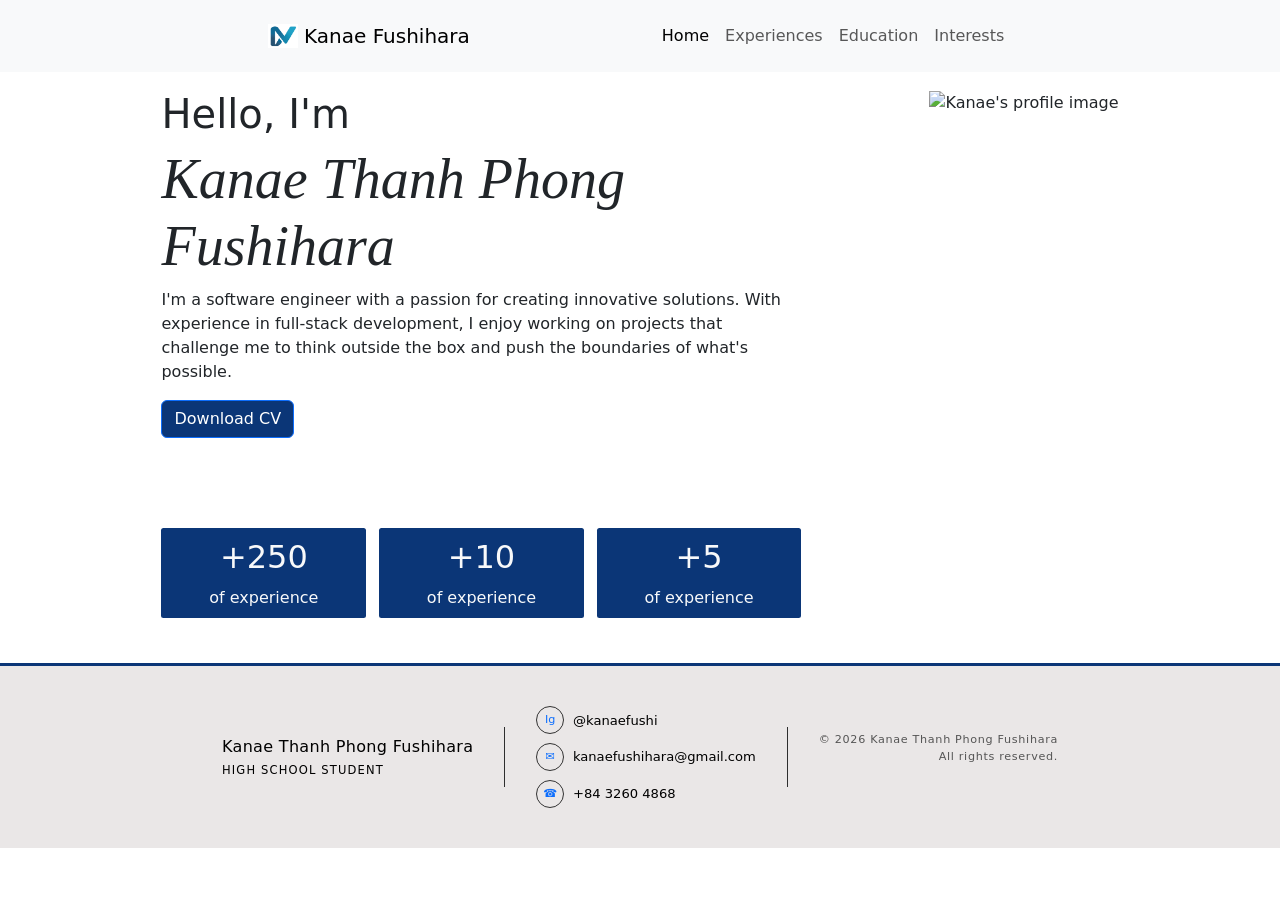
==== index.html @ 69818006 "first commit" ====
<!doctype html>
<html lang="en">
  <head>
    <meta charset="UTF-8" />
    <meta name="viewport" content="width=device-width, initial-scale=1.0" />
    <title>Kanae's Portfolio</title>
    <link
      href="https://cdn.jsdelivr.net/npm/bootstrap@5.3.8/dist/css/bootstrap.min.css"
      rel="stylesheet"
      integrity="sha384-sRIl4kxILFvY47J16cr9ZwB07vP4J8+LH7qKQnuqkuIAvNWLzeN8tE5YBujZqJLB"
      crossorigin="anonymous"
    />
    <link rel="stylesheet" href="index.css" />
  </head>
  <body>
    <div class="top-navbar">
      <script
        src="https://cdn.jsdelivr.net/npm/bootstrap@5.3.8/dist/js/bootstrap.bundle.min.js"
        integrity="sha384-FKyoEForCGlyvwx9Hj09JcYn3nv7wiPVlz7YYwJrWVcXK/BmnVDxM+D2scQbITxI"
        crossorigin="anonymous"
      ></script>
      <nav class="navbar bg-body-tertiary nav-left">
        <div class="container-fluid">
          <a class="navbar-brand" href="#">
            <img
              src="./IMG/Screenshot 2026-05-16 at 15.54.25.png"
              alt="Logo"
              width="30"
              height="24"
              class="d-inline-block align-text-top"
            />
            Kanae Fushihara
          </a>
        </div>
      </nav>
      <nav class="navbar navbar-expand-lg bg-body-tertiary">
        <div class="container-fluid">
          <a class="navbar-brand" href="#"></a>
          <button
            class="navbar-toggler"
            type="button"
            data-bs-toggle="collapse"
            data-bs-target="#navbarNav"
            aria-controls="navbarNav"
            aria-expanded="false"
            aria-label="Toggle navigation"
          >
            <span class="navbar-toggler-icon"></span>
          </button>
          <div class="collapse navbar-collapse" id="navbarNav">
            <ul class="navbar-nav">
              <li class="nav-item">
                <a class="nav-link active" aria-current="page" href="#">Home</a>
              </li>
              <li class="nav-item">
                <a class="nav-link" href="./Experiences/experiences.html"
                  >Experiences</a
                >
              </li>
              <li class="nav-item">
                <a class="nav-link" href="./Education/education.html"
                  >Education</a
                >
              </li>
              <li class="nav-item">
                <a class="nav-link" href="./Interests/interests.html"
                  >Interests</a
                >
              </li>
            </ul>
          </div>
        </div>
      </nav>
    </div>
    <div id="section1-home">
      <div class="section1-home-left">
        <div class="section1-home-left-content">
          <h1>Hello, I'm</h1>
          <h1 class="Kanae">Kanae Thanh Phong Fushihara</h1>
          <p>
            I'm a software engineer with a passion for creating innovative
            solutions. With experience in full-stack development, I enjoy
            working on projects that challenge me to think outside the box and
            push the boundaries of what's possible.
          </p>
          <a
            style="background-color: #0b3677"
            type="button"
            class="btn btn-primary"
            href=""
          >
            Download CV
          </a>
          <div class="container text-center statbox">
            <div class="row">
              <div class="col statcol">
                <h2>+250</h2>
                <p>of experience</p>
              </div>
              <div class="col statcol">
                <h2>+10</h2>
                <p>of experience</p>
              </div>
              <div class="col statcol">
                <h2>+5</h2>
                <p>of experience</p>
              </div>
            </div>
          </div>
        </div>
      </div>
      <div class="section1-home-right">
        <img
          src="./IMG/IMG_9057.JPG"
          alt="Kanae's profile image"
          style="width: 30vw; height: auto"
        />
      </div>
    </div>
    <footer>
      <div class="footer-inner">
        <div class="footer-author">
          <span class="name">Kanae Thanh Phong Fushihara</span>
          <span class="role">High School Student</span>
        </div>

        <div class="footer-divider"></div>

        <div class="footer-contact">
          <a
            href="https://instagram.com/kanaefushi"
            target="_blank"
            rel="noopener"
          >
            <span class="icon">Ig</span>
            @kanaefushi
          </a>
          <a href="mailto:kanaefushihara@gmail.com">
            <span class="icon">✉</span>
            kanaefushihara@gmail.com
          </a>
          <a href="tel:+8432604868">
            <span class="icon">☎</span>
            +84 3260 4868
          </a>
        </div>

        <div class="footer-divider"></div>

        <p class="footer-copy">
          © 2026 Kanae Thanh Phong Fushihara<br />All rights reserved.
        </p>
      </div>
    </footer>
  </body>
</html>
---- index.css ----
.top-navbar {
  display: flex;
  background-color: #f8f9fa;
  justify-content: center;
  position: fixed;
  top: 0;
  left: 0;
  width: 100%;
  height: 8vh;
}

.nav-left {
  margin-right: 10vw;
}

#section1-home {
  display: flex;
  justify-content: center;
  margin-top: 10vh;
}

.section1-home-left {
  width: 50vw;
  display: flex;
  align-items: center;
  margin-right: 10vw;
}

.Kanae {
  font-family: "cormorant grand", serif;
  font-style: italic;
  font-size: 3.5rem;
}

.statbox {
  margin-top: 10vh;
}
.statbox .row {
  display: flex;
  gap: 1vw;
}
.statcol {
  background-color: #0b3677;
  height: 10vh;
  align-items: center;
  border-radius: 2.5px;
  color: #f8f9fa;
  display: flex;
  flex-direction: column;
  justify-content: flex-start;
  padding: 1vh;
}

.statbox p {
  margin-top: 0.1vh;
}

.statbox h2 {
  margin-top: 0.1vh;
}

footer {
  background: #eae7e7;
  color: #000000;
  border-top: 3px solid #0b3677;
  margin-top: 5vh;
}

.footer-inner {
  max-width: 900px;
  margin: 0 auto;
  padding: 2.5rem 2rem;
  display: flex;
  align-items: center;
  justify-content: space-between;
  flex-wrap: wrap;
  gap: 1.5rem;
}

.footer-author {
  display: flex;
  flex-direction: column;
  gap: 0.2rem;
}

.footer-author .name {
  font-size: 1rem;
  font-weight: 500;
  letter-spacing: 0.02em;
}

.footer-author .role {
  font-size: 0.72rem;
  color: #000000;
  letter-spacing: 0.1em;
  text-transform: uppercase;
}

.footer-contact {
  display: flex;
  flex-direction: column;
  gap: 0.55rem;
}

.footer-contact a {
  display: flex;
  align-items: center;
  gap: 0.55rem;
  color: #000000;
  text-decoration: none;
  font-size: 0.82rem;
  transition: color 0.15s;
}

.footer-contact a:hover {
  color: #e8e4de;
}

.footer-contact .icon {
  width: 28px;
  height: 28px;
  border: 1px solid #333;
  border-radius: 50%;
  display: flex;
  align-items: center;
  justify-content: center;
  flex-shrink: 0;
  font-size: 0.7rem;
  color: #0d6efd;
  transition:
    border-color 0.15s,
    background 0.15s;
}

.footer-contact a:hover .icon {
  border-color: #0d6efd;
  background: rgba(59, 97, 212, 0.1);
}

.footer-divider {
  width: 1px;
  height: 60px;
  background: #2e2e2e;
  flex-shrink: 0;
}

.footer-copy {
  font-size: 0.7rem;
  color: #555;
  letter-spacing: 0.06em;
  text-align: right;
}
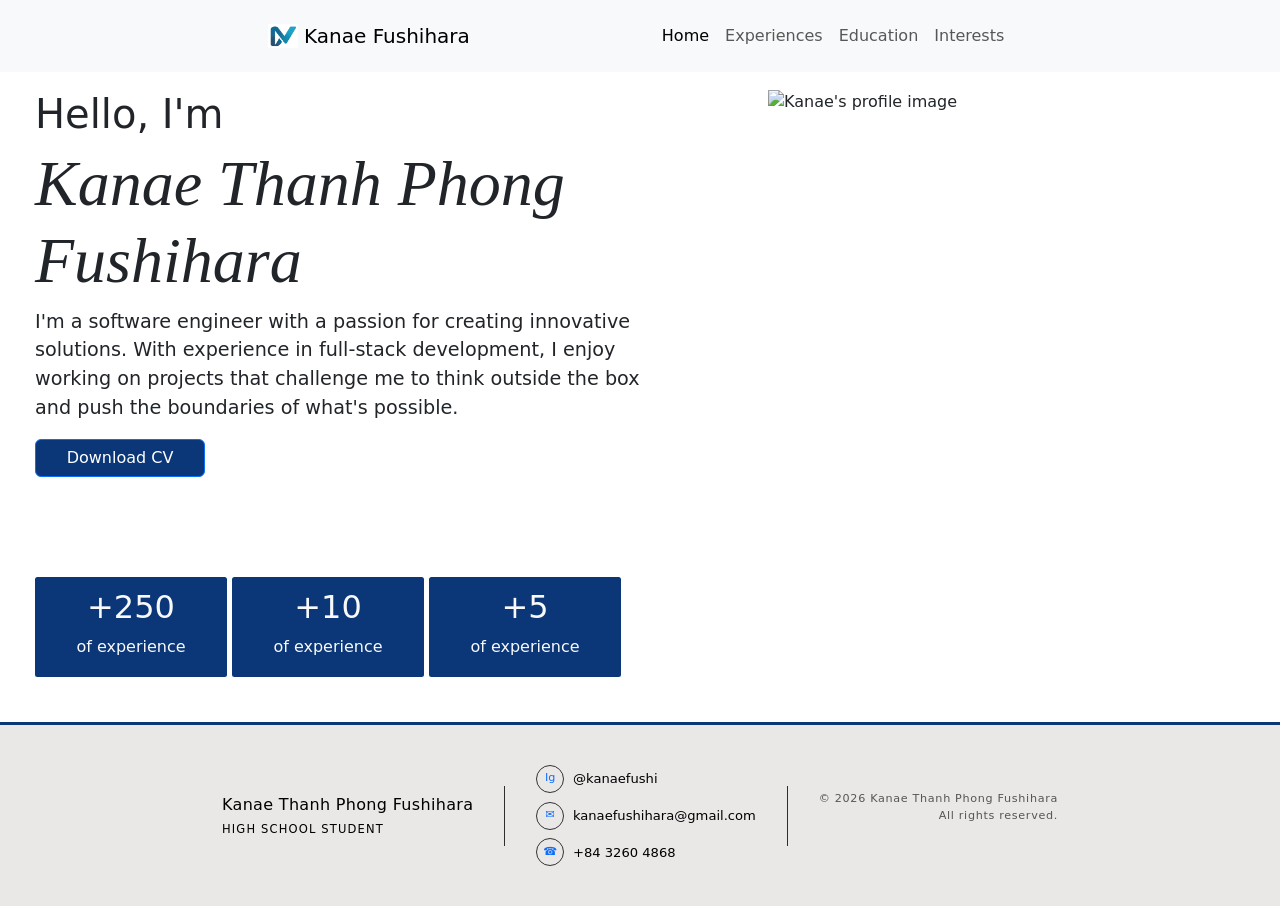
==== commit 70969069: "3rd commit" ====
--- a/index.html
+++ b/index.html
@@ -73,42 +73,41 @@
       </nav>
     </div>
     <div id="section1-home">
-      <div class="section1-home-left">
-        <div class="section1-home-left-content">
-          <h1>Hello, I'm</h1>
-          <h1 class="Kanae">Kanae Thanh Phong Fushihara</h1>
-          <p>
-            I'm a software engineer with a passion for creating innovative
-            solutions. With experience in full-stack development, I enjoy
-            working on projects that challenge me to think outside the box and
-            push the boundaries of what's possible.
-          </p>
-          <a
-            style="background-color: #0b3677"
-            type="button"
-            class="btn btn-primary"
-            href=""
-          >
-            Download CV
-          </a>
-          <div class="container text-center statbox">
-            <div class="row">
-              <div class="col statcol">
-                <h2>+250</h2>
-                <p>of experience</p>
-              </div>
-              <div class="col statcol">
-                <h2>+10</h2>
-                <p>of experience</p>
-              </div>
-              <div class="col statcol">
-                <h2>+5</h2>
-                <p>of experience</p>
-              </div>
-            </div>
+      <div class="section1-home-left-content">
+        <h1>Hello, I'm</h1>
+        <h1 class="Kanae">Kanae Thanh Phong Fushihara</h1>
+        <p>
+          I'm a software engineer with a passion for creating innovative
+          solutions. With experience in full-stack development, I enjoy working
+          on projects that challenge me to think outside the box and push the
+          boundaries of what's possible.
+        </p>
+        <a
+          style="background-color: #0b3677; width: 170px"
+          type="button"
+          class="btn btn-primary"
+          href=""
+        >
+          Download CV
+        </a>
+      </div>
+      <div class="container text-center statbox">
+        <div class="row">
+          <div class="statcol">
+            <h2>+250</h2>
+            <p>of experience</p>
+          </div>
+          <div class="statcol">
+            <h2>+10</h2>
+            <p>of experience</p>
+          </div>
+          <div class="statcol">
+            <h2>+5</h2>
+            <p>of experience</p>
           </div>
         </div>
       </div>
+
       <div class="section1-home-right">
         <img
           src="./IMG/IMG_9057.JPG"
--- a/index.css
+++ b/index.css
@@ -14,41 +14,64 @@
 }
 
 #section1-home {
-  display: flex;
-  justify-content: center;
+  display: grid;
+  grid-template-columns: 50vw 1fr;
+  grid-template-rows: auto auto;
+  grid-template-areas:
+    "left  right"
+    "stats right";
+  column-gap: 0vw;
   margin-top: 10vh;
 }
 
-.section1-home-left {
-  width: 50vw;
+.section1-home-left-content {
+  grid-area: left;
+  margin-left: 35px;
   display: flex;
-  align-items: center;
-  margin-right: 10vw;
+  flex-direction: column;
+  justify-content: flex-end;
+  margin-bottom: 100px;
+}
+
+.statbox {
+  grid-area: stats;
+  padding: 0;
+  width: 100%;
+  margin-left: 0;
 }
 
 .Kanae {
   font-family: "cormorant grand", serif;
   font-style: italic;
-  font-size: 3.5rem;
+  font-size: 5vw;
 }
-
-.statbox {
-  margin-top: 10vh;
+.section1-home-left-content p {
+  font-size: 1.5vw;
 }
 .statbox .row {
+  gap: 5px;
+  margin-left: 35px;
+}
+.section1-home-right {
+  grid-area: right;
   display: flex;
-  gap: 1vw;
+  align-items: start;
+  justify-content: center;
+  flex-shrink: 0; /* don't let it get squeezed by the left column */
 }
 .statcol {
   background-color: #0b3677;
-  height: 10vh;
+  height: 100px;
   align-items: center;
   border-radius: 2.5px;
   color: #f8f9fa;
   display: flex;
   flex-direction: column;
   justify-content: flex-start;
-  padding: 1vh;
+  padding: 10px;
+  width: 15vw;
+  flex-shrink: 0;
+  min-width: 150px;
 }
 
 .statbox p {
@@ -150,3 +173,20 @@
   letter-spacing: 0.06em;
   text-align: right;
 }
+
+@media (max-width: 964px) {
+  #section1-home {
+    grid-template-areas:
+      "left  right"
+      "stats stats";
+  }
+  .section1-home-left-content {
+    margin-bottom: 70px;
+  }
+  .Kanae {
+    font-size: 6vw;
+  }
+  .section1-home-left-content p {
+    font-size: 2vw;
+  }
+}
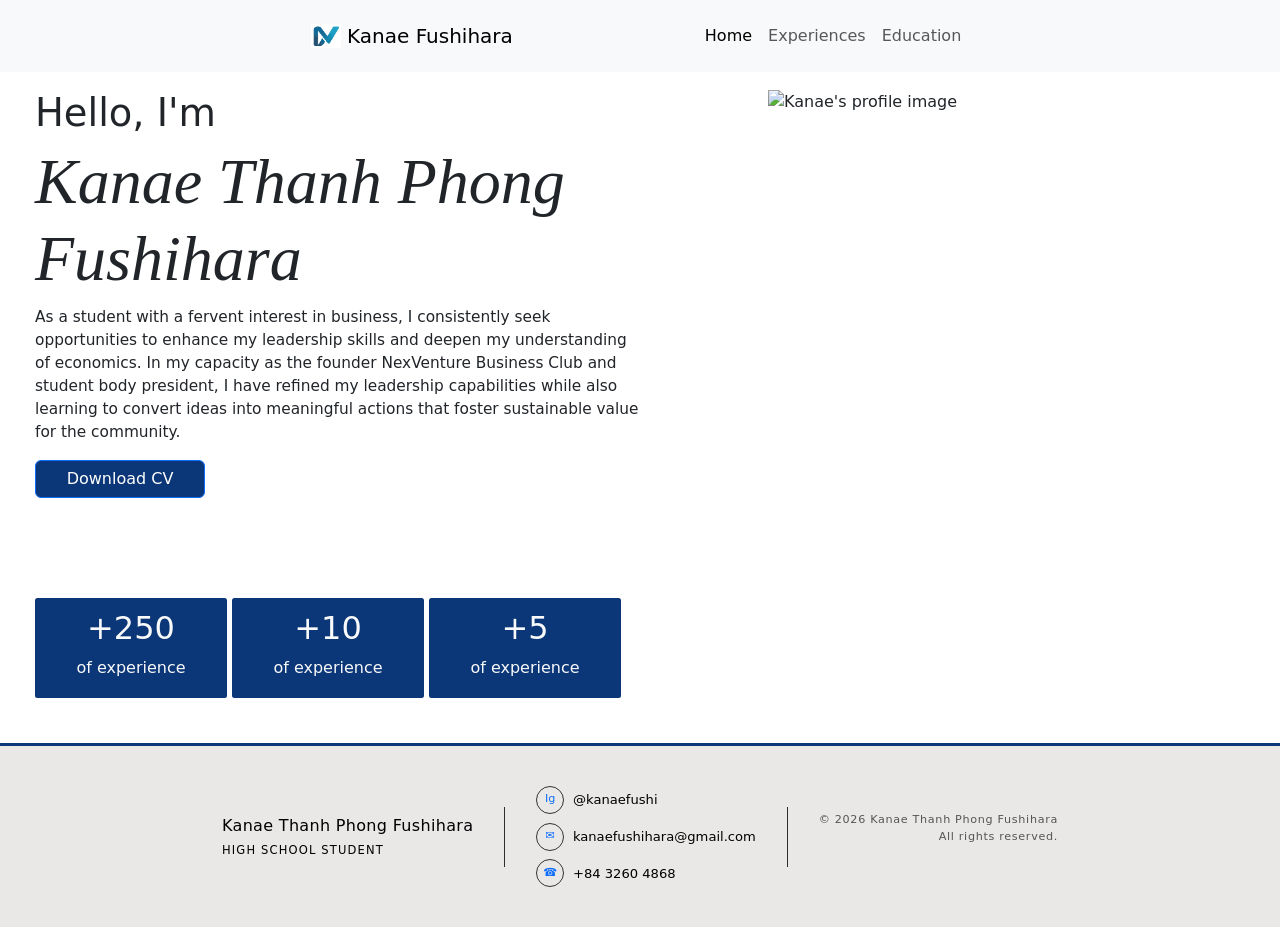
==== commit e72e1fd3: "education content" ====
--- a/index.html
+++ b/index.html
@@ -62,11 +62,6 @@
                   >Education</a
                 >
               </li>
-              <li class="nav-item">
-                <a class="nav-link" href="./Interests/interests.html"
-                  >Interests</a
-                >
-              </li>
             </ul>
           </div>
         </div>
@@ -74,19 +69,18 @@
     </div>
     <div id="section1-home">
       <div class="section1-home-left-content">
-        <h1>Hello, I'm</h1>
+        <h1 style="font-size: 3vw;">Hello, I'm</h1>
         <h1 class="Kanae">Kanae Thanh Phong Fushihara</h1>
         <p>
-          I'm a software engineer with a passion for creating innovative
-          solutions. With experience in full-stack development, I enjoy working
-          on projects that challenge me to think outside the box and push the
-          boundaries of what's possible.
+         As a student with a fervent interest in business, I consistently seek opportunities to enhance my leadership skills and deepen my understanding of economics. In my capacity as the founder NexVenture Business Club and student body president, I have refined my leadership capabilities while also learning to convert ideas into meaningful actions that foster sustainable value for the community.
         </p>
         <a
-          style="background-color: #0b3677; width: 170px"
+          style="background-color: #0b3677;""
           type="button"
-          class="btn btn-primary"
-          href=""
+          class="btn btn-primary download-cv"
+          href="CV_Kanae(G9).pdf"
+          target="_self"
+          download
         >
           Download CV
         </a>
--- a/index.css
+++ b/index.css
@@ -46,7 +46,7 @@
   font-size: 5vw;
 }
 .section1-home-left-content p {
-  font-size: 1.5vw;
+  font-size: 1.2vw;
 }
 .statbox .row {
   gap: 5px;
@@ -80,6 +80,9 @@
 
 .statbox h2 {
   margin-top: 0.1vh;
+}
+.download-cv {
+  width: 170px;
 }
 
 footer {
@@ -189,4 +192,41 @@
   .section1-home-left-content p {
     font-size: 2vw;
   }
-}
+  .download-cv {
+    width: 15vw;
+    font-size: max(2vw, 12px);
+    min-width: 120px;
+  }
+}
+
+@media (max-width: 550px) {
+  .statcol {
+    min-width: 120px;
+  }
+
+  .statcol h2 {
+    font-size: 25px;
+  }
+
+  .statcol p {
+    font-size: 15px;
+  }
+}
+
+@media (max-width: 450px) {
+  .statcol {
+    min-width: 100px;
+    height: 80px;
+  }
+  .statcol h2 {
+    font-size: 20px;
+  }
+
+  .statcol p {
+    font-size: 10px;
+  }
+
+  .section1-home-left-content {
+    margin-bottom: 50px;
+  }
+}
